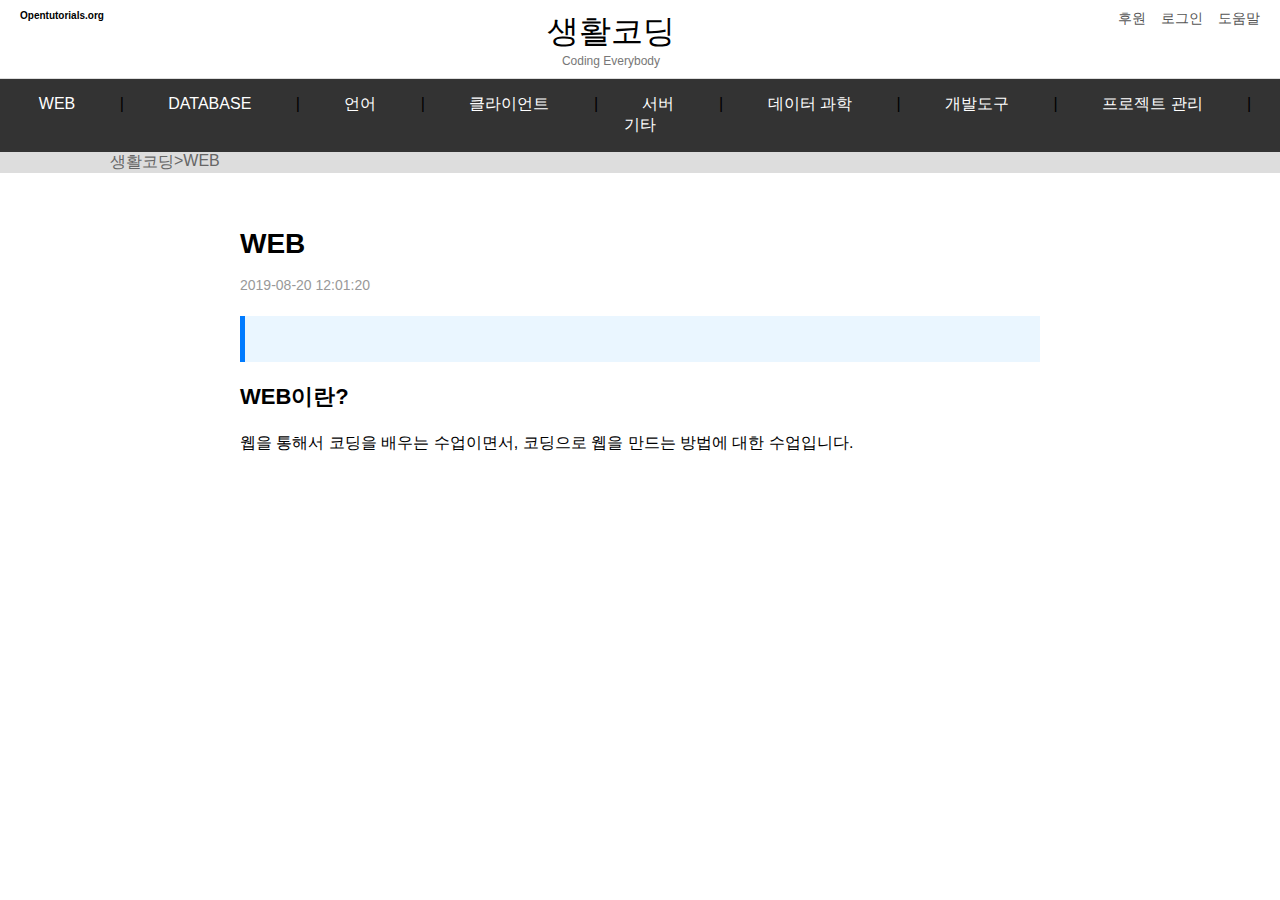
==== html/Junsu.html @ 410a5f21 "https://github.com/roland-min/WebPractice.git" ====
<!DOCTYPE html>
<html lang="ko">
<head>
    <meta charset="UTF-8">
    <meta name="viewport" content="width=device-width, initial-scale=1.0">
    <title>헤더 예제</title>
    <link rel="stylesheet" href="css/styles.css">
    <script src="js/script.js" defer></script>
</head>
<body>
    <header class="header">
        <a href="#" class="logo">Opentutorials.org</a>
        <div class="title">
            생활코딩
            <span>Coding Everybody</span>
        </div>
        <div class="menu">
            <a href="#">후원</a>
            <a href="#">로그인</a>
            <a href="#">도움말</a>
        </div>
    </header>
    <!-- 네비게이션 -->
    <nav class="main-menu">
        <ul class="menu-list">
            <li><a href="#">WEB</a></li>
            <li class="divider">|</li>
            <li><a href="#">DATABASE</a></li>
            <li class="divider">|</li>
            <li><a href="#">언어</a></li>
            <li class="divider">|</li>
            <li><a href="#">클라이언트</a></li>
            <li class="divider">|</li>
            <li><a href="#">서버</a></li>
            <li class="divider">|</li>
            <li><a href="#">데이터 과학</a></li>
            <li class="divider">|</li>
            <li><a href="#">개발도구</a></li>
            <li class="divider">|</li>
            <li><a href="#">프로젝트 관리</a></li>
            <li class="divider">|</li>
            <li><a href="#">기타</a></li>
        </ul>
        <!-- 브레드크럼 -->
        <nav class="breadcrumb">
            <ul>
                <li><a href="#">생활코딩</a></li>
                <li>&gt;</li>
                <li><a href="#">WEB</a></li>
            </ul>
        </nav>
    </nav>
    <!-- 컨텐츠 -->
    <section class="content">
        <h1>WEB</h1>
        <p class="timestamp">2019-08-20 12:01:20</p>
        <div class="info-box">
            <p></p>
        </div>
        <h2>WEB이란?</h2>
        <p>웹을 통해서 코딩을 배우는 수업이면서, 코딩으로 웹을 만드는 방법에 대한 수업입니다.</p>
    </section>
      
</body>
</html>
---- html/css/styles.css ----
body {
    margin: 0;
    font-family: Arial, sans-serif;
}
.header {
    display: flex;
    justify-content: space-between;
    align-items: center;
    padding: 10px 20px;
    background-color: #fff;
    border-bottom: 1px solid #ddd;
}
.header .logo {
    font-size: 10px;
    font-weight: bold;
    color: #000;
    text-decoration: none;
    align-self: flex-start;
}
.header .menu {
    display: flex;
    gap: 15px;
    align-self: flex-start;
}
.header .menu a {
    color: #555;
    text-decoration: none;
    font-size: 14px;
    
}
.header .menu a:hover {
    text-decoration: underline;
}
.header .title {
    text-align: center;
    flex-grow: 1;
    font-size: 32px;
}
.header .title span {
    display: block;
    font-size: 12px;
    color: #777;
}

.main-menu {
    background-color: #333; /* 배경색 */
    padding: 15px 0px 0px 0px; /* 상하 여백 */
    text-align: center; /* 가운데 정렬 */
}

.main-menu .menu-list {
    list-style: none; /* 기본 리스트 스타일 제거 */
    margin: 0;
    padding: 0;
    display: inline-block; /* 가로로 정렬 */
}

.main-menu .menu-list li {
    display: inline; /* 수평 정렬 */
    margin: 0 15px; /* 항목 간 간격 */
}

.main-menu .menu-list a {
    text-decoration: none; /* 밑줄 제거 */
    color: #fff; /* 글자 색상 */
    font-size: 16px; /* 글자 크기 */
    font-weight: 400; /* 기본 글자 두께 */
    padding: 5px 10px;
}

.main-menu .menu-list a:hover {
    color: #ddd; /* 호버 시 색상 변경 */
    border-bottom: 2px solid #fff; /* 하단 밑줄 효과 */
}

.breadcrumb {
    margin: 0px 0px 0px 0px;
    font-size: 16px;
    color: #666;
    background-color: #ddd; 
}

.breadcrumb ul {
    list-style: none;
    padding: 5;
    /* margin: 0; */
    display: flex;
    align-items: normal;
    margin-left: 70px;
}

.breadcrumb li {
    margin-right: 0px;
    
}

.breadcrumb a {
    text-decoration: none;
    color: #666;
}

.breadcrumb a:hover {
    text-decoration: underline;
}

.content {
    max-width: 800px;
    margin: 0 auto;
    padding: 20px;
    text-align: left;
}

.content h1 {
    font-size: 28px;
    margin-bottom: 10px;
}

.content .timestamp {
    font-size: 14px;
    color: #999;
    margin-bottom: 20px;
}

.content .info-box {
    background-color: #eaf6ff;
    padding: 15px;
    border-left: 5px solid #007bff;
    margin-bottom: 20px;
}

.content h2 {
    font-size: 22px;
    margin-top: 20px;
}

.content p {
    font-size: 16px;
    line-height: 1.6;
    margin-bottom: 15px;
}

.content a {
    color: #007bff;
    text-decoration: none;
}

.content a:hover {
    text-decoration: underline;
}
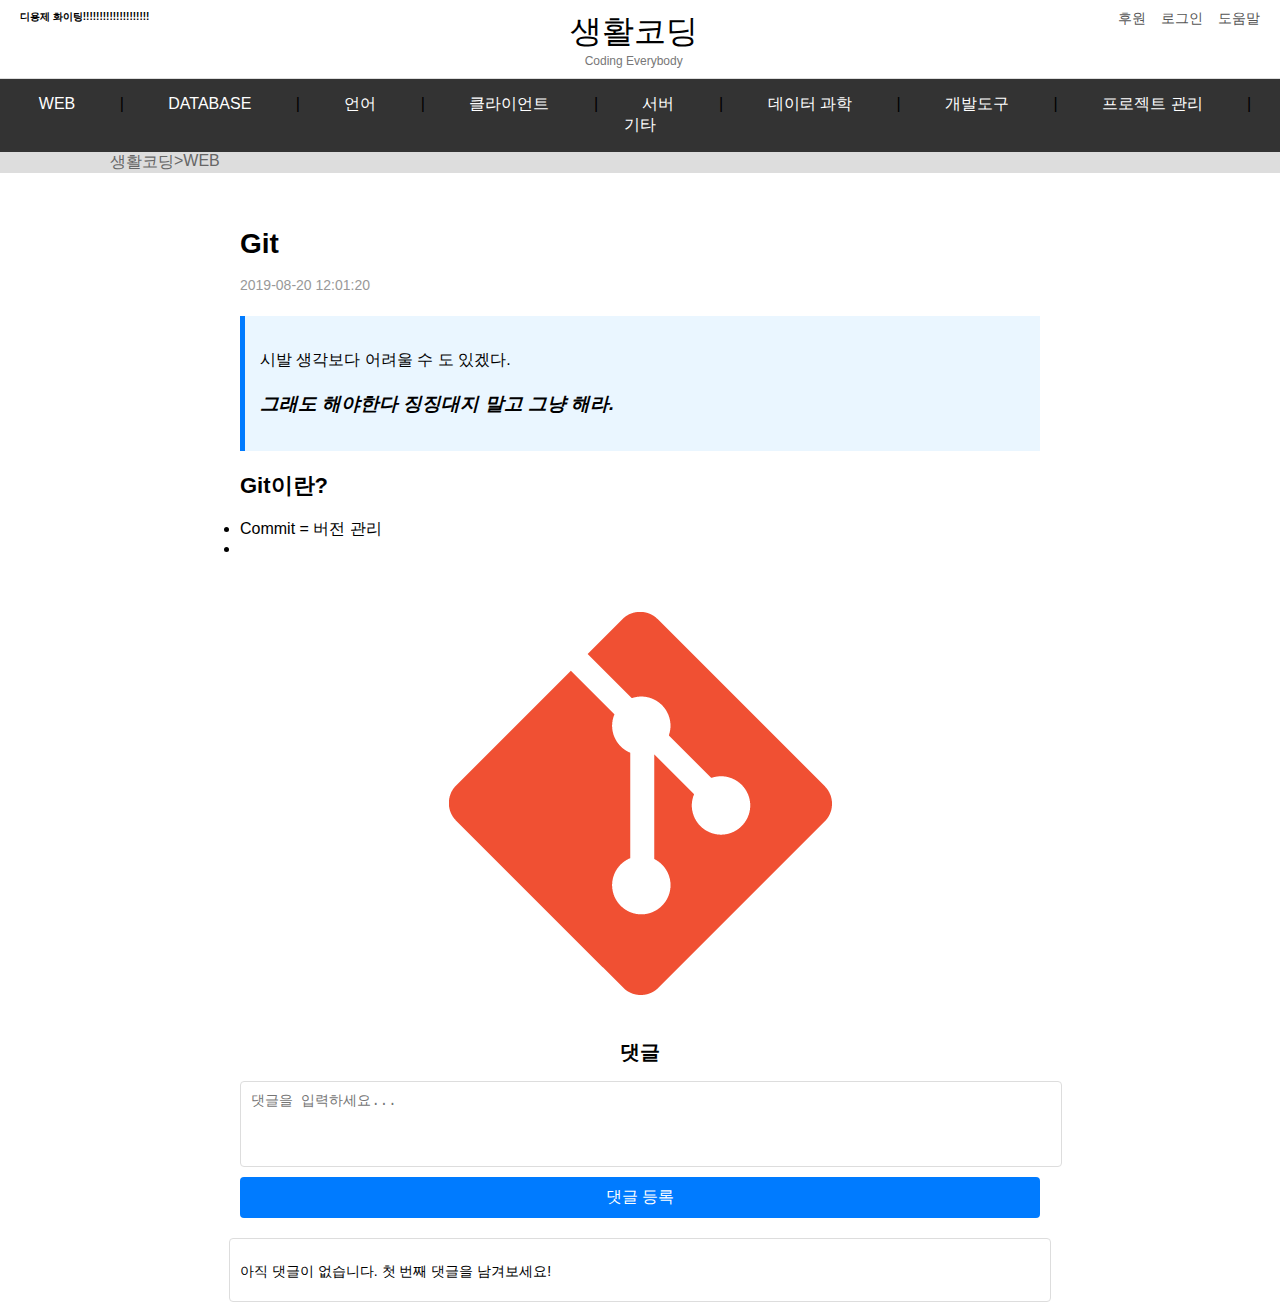
==== commit cac93779: "컨텐츠 원본본" ====
--- a/html/Junsu.html
+++ b/html/Junsu.html
@@ -9,7 +9,7 @@
 </head>
 <body>
     <header class="header">
-        <a href="#" class="logo">Opentutorials.org</a>
+        <a href="#" class="logo">디용제 화이팅!!!!!!!!!!!!!!!!!!!!</a>
         <div class="title">
             생활코딩
             <span>Coding Everybody</span>
@@ -52,14 +52,32 @@
     </nav>
     <!-- 컨텐츠 -->
     <section class="content">
-        <h1>WEB</h1>
+        <h1>Git</h1>
         <p class="timestamp">2019-08-20 12:01:20</p>
         <div class="info-box">
-            <p></p>
+            <p>시발 생각보다 어려울 수 도 있겠다. <br><b><h3 class="bold">그래도 해야한다 징징대지 말고 그냥 해라.</b></p>
         </div>
-        <h2>WEB이란?</h2>
-        <p>웹을 통해서 코딩을 배우는 수업이면서, 코딩으로 웹을 만드는 방법에 대한 수업입니다.</p>
+        <h2>Git이란?</h2>
+        <p><li>Commit = 버전 관리</li>
+            <li></li>
+        </p><br>
+        <div class="image-container">
+            <img src="image\git.png" alt="Logo1" />
+        </div>
     </section>
+    <!-- 풋터 -->
+    <footer class="footer">
+        <div class="comment-section">
+            <h3>댓글</h3>
+            <form action="#" method="local:5500">
+                <textarea name="comment" rows="4" placeholder="댓글을 입력하세요..."></textarea>
+                <button type="submit">댓글 등록</button>
+            </form>
+            <div class="comments">
+                <p>아직 댓글이 없습니다. 첫 번째 댓글을 남겨보세요!</p>
+            </div>
+        </div>
+    </footer>
       
 </body>
 </html>--- a/html/css/styles.css
+++ b/html/css/styles.css
@@ -128,6 +128,9 @@
     margin-bottom: 20px;
 }
 
+.content .info-box .bold{
+    font-style: italic;
+}
 .content h2 {
     font-size: 22px;
     margin-top: 20px;
@@ -147,3 +150,74 @@
 .content a:hover {
     text-decoration: underline;
 }
+
+.content .image-container {
+    text-align: center;
+    margin-top: 20px;
+}
+
+.content .image-container img {
+    max-width: 100%;
+    height: auto;
+}
+
+.comment-section {
+    max-width: 800px;
+    margin: 0 auto;
+    display: flex;
+    flex-direction: column;
+    align-items: center;
+}
+
+.comment-section h3 {
+    font-size: 20px;
+    margin-bottom: 15px;
+}
+
+.comment-section form {
+    width: 100%;
+    display: flex;
+    flex-direction: column;
+    align-items: stretch;
+    gap: 10px;
+}
+
+.comment-section textarea {
+    width: 100%;
+    padding: 10px;
+    font-size: 14px;
+    border: 1px solid #ddd;
+    border-radius: 4px;
+    resize: none;
+}
+
+.comment-section button {
+    width: 100%;
+    padding: 10px;
+    font-size: 16px;
+    color: #fff;
+    background-color: #007bff;
+    border: none;
+    border-radius: 4px;
+    cursor: pointer;
+}
+
+.comment-section button:hover {
+    background-color: #0056b3;
+}
+
+.comments {
+    width: 100%;
+    margin-top: 20px;
+    padding: 10px;
+    border: 1px solid #ddd;
+    border-radius: 4px;
+    background-color: #fff;
+    text-align: left;
+}
+
+.comments p {
+    font-size: 14px;
+    margin-bottom: 10px;
+    word-break: break-word;
+}